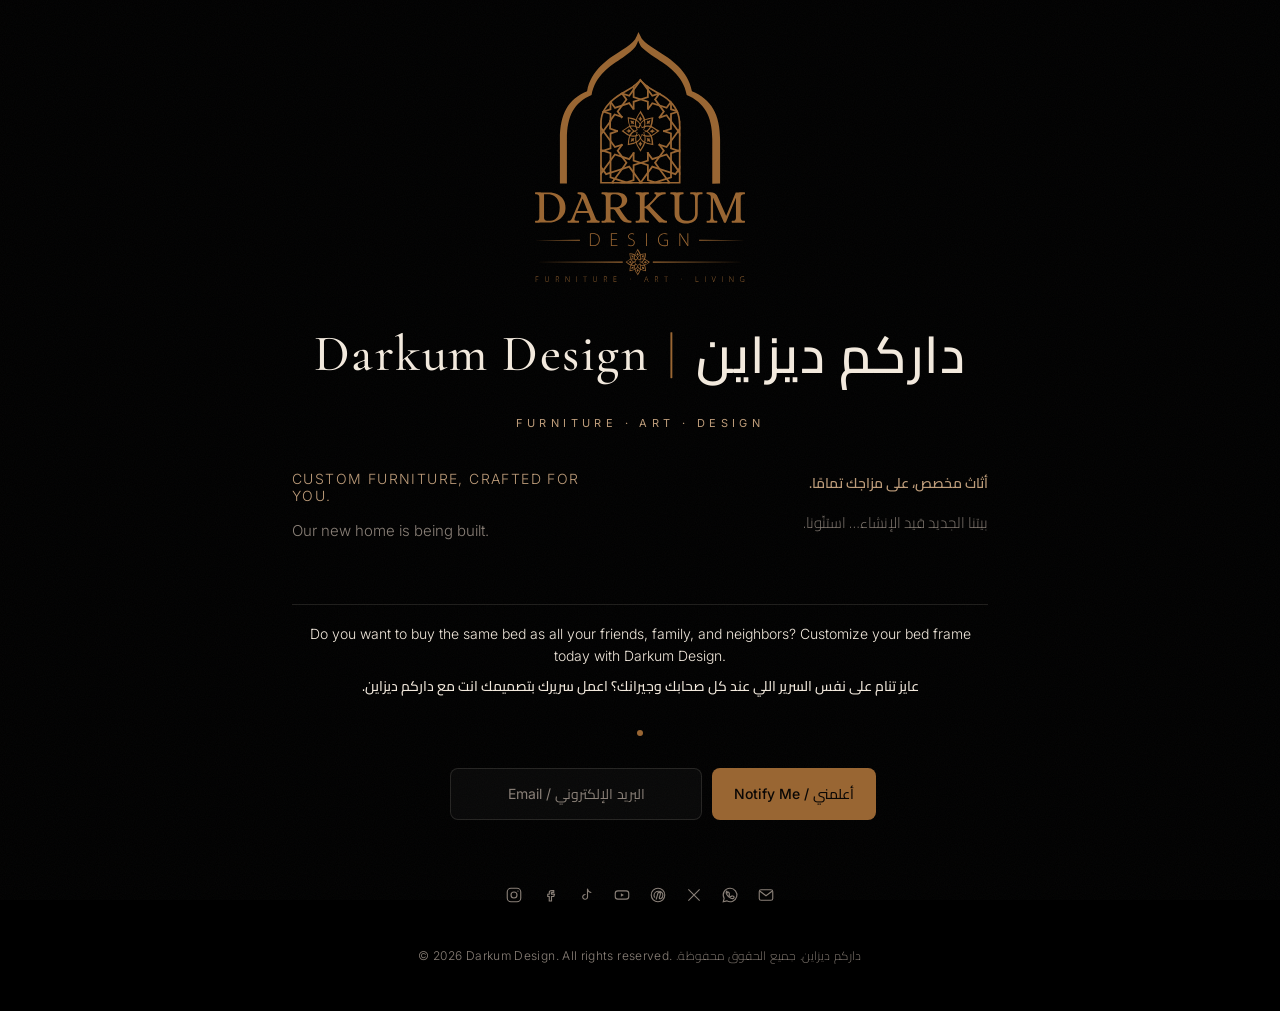
==== index.html @ b186bc91 "Add social preview meta & OG image; update HANDOFF Add Open Graph and Twitter meta tags to index.htm" ====
<!DOCTYPE html>
<html lang="en" dir="ltr">

<head>
  <meta charset="UTF-8">
  <meta name="viewport" content="width=device-width, initial-scale=1.0">
  <title>Darkum Design | داركم ديزاين — Custom Furniture, Coming Soon</title>
  <meta name="description" content="Darkum Design | داركم ديزاين — custom furniture, crafted for you. Our website is coming soon.">

  <!-- Open Graph -->
  <meta property="og:url" content="https://darkumdesign.com/">
  <meta property="og:type" content="website">
  <meta property="og:title" content="Darkum Design | داركم ديزاين — Custom Furniture, Coming Soon">
  <meta property="og:description" content="Darkum Design | داركم ديزاين — Beds with an interchangeable insert system, so you can reinvent the look anytime. One bed, your style, endless possibilities.">
  <meta property="og:image" content="https://darkumdesign.com/img/og-image.png">
  <meta property="og:image:width" content="1200">
  <meta property="og:image:height" content="630">

  <!-- Twitter -->
  <meta name="twitter:card" content="summary_large_image">
  <meta property="twitter:domain" content="darkumdesign.com">
  <meta property="twitter:url" content="https://darkumdesign.com/">
  <meta name="twitter:title" content="Darkum Design | داركم ديزاين — Custom Furniture, Coming Soon">
  <meta name="twitter:description" content="Darkum Design | داركم ديزاين — Beds with an interchangeable insert system, so you can reinvent the look anytime. One bed, your style, endless possibilities.">
  <meta name="twitter:image" content="https://darkumdesign.com/img/og-image.png">

  <link rel="icon" type="image/svg+xml" href="img/favicon.svg">
  <link rel="icon" type="image/png" href="img/favicon.png">
  <link rel="apple-touch-icon" href="img/favicon.png">
  <link rel="preconnect" href="https://fonts.googleapis.com">
  <link
    href="https://fonts.googleapis.com/css2?family=Cormorant+Garamond:wght@400;500;600&family=Cairo:wght@400;600&family=Inter:wght@300;400;500&display=swap"
    rel="stylesheet">
  <link rel="stylesheet" href="css/style.css">
</head>

<body>

  <div class="grain"></div>

  <main class="wrap">

    <div class="logo">
      <picture>
        <source srcset="img/darkum-logo.svg" type="image/svg+xml">
        <img src="img/darkum-logo.png" alt="Darkum Design | داركم ديزاين" width="96" height="115" loading="eager">
      </picture>
    </div>

    <h1 class="brand">
      <span class="brand-en" lang="en">Darkum Design</span>
      <span class="brand-sep" aria-hidden="true">|</span>
      <span class="brand-ar" lang="ar" dir="rtl">داركم ديزاين</span>
    </h1>

    <p class="slogan">FURNITURE &middot; ART &middot; DESIGN</p>

    <div class="bilingual-grid">
      <div class="col-en" lang="en">
        <p class="tagline">Custom furniture, crafted for you.</p>
        <p class="coming-soon">Our new home is being built.</p>
      </div>
      <div class="col-divider" aria-hidden="true"></div>
      <div class="col-ar" lang="ar" dir="rtl">
        <p class="tagline">أثاث مخصص، على مزاجك تمامًا.</p>
        <p class="coming-soon">بيتنا الجديد قيد الإنشاء… استنّونا.</p>
      </div>
    </div>

    <div class="catchphrase-ticker" aria-live="off">
      <p class="ticker-line ticker-en" id="ticker-en" lang="en"></p>
      <p class="ticker-line ticker-ar" id="ticker-ar" lang="ar" dir="rtl"></p>
    </div>

    <div class="divider"><span></span></div>

    <form id="notify-form" class="notify-form" novalidate>
      <label for="email" class="sr-only">Email address / البريد الإلكتروني</label>
      <input type="email" id="email" name="email" required
        placeholder="Email / البريد الإلكتروني" autocomplete="email">
      <button type="submit">Notify Me / أعلمني</button>
    </form>

    <p id="form-message" class="form-message" role="status" aria-live="polite"></p>

    <div class="socials" aria-label="Social links / روابط التواصل الاجتماعي">

      <a href="https://www.instagram.com/darkumdesign" target="_blank" rel="noopener" aria-label="Instagram">
        <svg viewBox="0 0 24 24" width="18" height="18" fill="none" stroke="currentColor" stroke-width="1.5">
          <rect x="3" y="3" width="18" height="18" rx="5" />
          <circle cx="12" cy="12" r="4" />
          <circle cx="17.3" cy="6.7" r="0.8" fill="currentColor" stroke="none" />
        </svg>
      </a>

      <a href="https://www.facebook.com/darkumdesign" target="_blank" rel="noopener" aria-label="Facebook">
        <svg viewBox="0 0 24 24" width="18" height="18" fill="none" stroke="currentColor" stroke-width="1.5">
          <path d="M14 9h3V6h-3c-1.7 0-3 1.3-3 3v2H9v3h2v6h3v-6h3l1-3h-4V9c0-.6.4-1 1-1Z" />
        </svg>
      </a>

      <a href="https://www.tiktok.com/@darkumdesign" target="_blank" rel="noopener" aria-label="TikTok">
        <svg viewBox="0 0 24 24" width="18" height="18" fill="none" stroke="currentColor" stroke-width="1.5">
          <path d="M14 4v10.5a3.2 3.2 0 1 1-2.6-3.14" />
          <path d="M14 4c.4 2.5 2.2 4.3 4.6 4.6" stroke-linecap="round" />
        </svg>
      </a>

      <a href="https://www.youtube.com/@darkumdesign" target="_blank" rel="noopener" aria-label="YouTube">
        <svg viewBox="0 0 24 24" width="18" height="18" fill="none" stroke="currentColor" stroke-width="1.5">
          <rect x="3" y="6.5" width="18" height="11" rx="3.5" />
          <path d="M10.5 9.7v4.6l4-2.3-4-2.3Z" fill="currentColor" stroke="none" />
        </svg>
      </a>

      <a href="https://www.pinterest.com/darkumdesign" target="_blank" rel="noopener" aria-label="Pinterest">
        <svg viewBox="0 0 24 24" width="18" height="18" fill="none" stroke="currentColor" stroke-width="1.5">
          <circle cx="12" cy="12" r="9" />
          <path d="M9.5 18c.8-2.6 1.7-5.9 2.3-8.2.5-1.9 3.4-1.7 3.4.4 0 1.4-.9 3.5-1.4 5-.4 1.2.6 2.2 1.8 1.7 2-.8 2.9-2.9 2.9-5 0-2.6-2.3-4.9-5.6-4.9-4 0-6.2 2.8-6.2 5.6 0 1.1.4 2.3 1.4 2.9" />
        </svg>
      </a>

      <a href="https://x.com/darkumdesign" target="_blank" rel="noopener" aria-label="X (Twitter)">
        <svg viewBox="0 0 24 24" width="18" height="18" fill="none" stroke="currentColor" stroke-width="1.5">
          <path d="M4.5 4.5l15 15M19.5 4.5l-15 15" />
        </svg>
      </a>

      <a href="https://wa.me/201080631009" target="_blank" rel="noopener" aria-label="WhatsApp">
        <svg viewBox="0 0 24 24" width="18" height="18" fill="none" stroke="currentColor" stroke-width="1.5">
          <path d="M12 3a9 9 0 0 0-7.8 13.5L3 21l4.7-1.2A9 9 0 1 0 12 3Z" />
          <path
            d="M8.5 8.7c.2-.5.5-.5.8-.5h.6c.2 0 .4 0 .6.5s.7 1.7.8 1.8c.1.2.1.4 0 .6-.1.2-.2.3-.4.5-.2.2-.4.4-.2.7.2.4 1 1.5 2.1 2.1.3.2.5.1.7-.1.2-.2.7-.8.9-1 .2-.2.4-.2.6-.1s1.6.7 1.9.9c.3.1.4.2.5.3.1.2.1.9-.2 1.4-.3.5-1.5 1.1-2.1 1.1-.6 0-1.8-.2-3.6-1.4-2.1-1.5-3.4-3.6-3.6-3.9-.2-.3-1-1.4-1-2.6 0-1.2.6-1.8.8-2Z" />
        </svg>
      </a>

      <a href="mailto:darkumdesign@gmail.com" aria-label="Email">
        <svg viewBox="0 0 24 24" width="18" height="18" fill="none" stroke="currentColor" stroke-width="1.5">
          <rect x="3" y="5" width="18" height="14" rx="2.5" />
          <path d="M4 7l8 6 8-6" />
        </svg>
      </a>

    </div>

    <p class="footer-note">
      <span>© <span id="year"></span> Darkum Design. All rights reserved.</span>
      <span class="footer-ar" lang="ar" dir="rtl"> داركم ديزاين. جميع الحقوق محفوظة.</span>
    </p>

  </main>

  <script src="js/script.js"></script>
</body>

</html>
---- css/style.css ----
:root{
  --bg: #000000;
  --brand-primary-color: #996633;
  --wood: var(--brand-primary-color);
  --wood-light: #bd9c7a;
  --cream: #f2e9dd;
  --muted: #8a8078;
  --border: rgba(242, 233, 221, 0.12);
}

*{ box-sizing: border-box; }

html, body{
  margin: 0;
  padding: 0;
  height: 100%;
}

body{
  background: var(--bg);
  color: var(--cream);
  font-family: 'Inter', 'Cairo', sans-serif;
  font-weight: 300;
  display: flex;
  align-items: flex-start;
  justify-content: center;
  min-height: 100vh;
  overflow-x: hidden;
  position: relative;
}

.grain{
  position: fixed;
  inset: 0;
  pointer-events: none;
  opacity: 0.035;
  background-image: url("data:image/svg+xml,%3Csvg xmlns='http://www.w3.org/2000/svg' width='120' height='120'%3E%3Cfilter id='n'%3E%3CfeTurbulence type='fractalNoise' baseFrequency='0.9' numOctaves='2' stitchTiles='stitch'/%3E%3C/filter%3E%3Crect width='100%25' height='100%25' filter='url(%23n)'/%3E%3C/svg%3E");
}

.wrap{
  max-width: 760px;
  width: 100%;
  padding: 32px 32px;
  text-align: center;
  animation: fadeUp 1s ease both;
}

@keyframes fadeUp{
  from{ opacity: 0; transform: translateY(14px); }
  to{ opacity: 1; transform: translateY(0); }
}

/* Logo */
.logo{
  display: flex;
  justify-content: center;
  margin-bottom: 20px;
}
.logo img{
  height: 250px;
  width: auto;
}

.mark{
  display: flex;
  align-items: center;
  justify-content: center;
  gap: 16px;
  margin-bottom: 28px;
  color: var(--wood-light);
}
.mark-line{
  height: 1px;
  width: 48px;
  background: linear-gradient(to right, transparent, var(--wood));
}
.mark-line:last-child{
  background: linear-gradient(to left, transparent, var(--wood));
}

.brand{
  font-family: 'Cormorant Garamond', serif;
  font-weight: 500;
  font-size: clamp(2.2rem, 6.5vw, 3.2rem);
  letter-spacing: 0.03em;
  margin: 0 0 14px;
  color: var(--cream);
  display: flex;
  align-items: center;
  justify-content: center;
  gap: 18px;
  flex-wrap: wrap;
}
.brand .brand-en{
  font-family: 'Cormorant Garamond', serif;
}
.brand .brand-ar{
  font-family: 'Cairo', serif;
  font-weight: 600;
}
.brand .brand-sep{
  color: var(--wood);
  font-weight: 300;
}

/* Slogan under brand name */
.slogan{
  font-size: 11px;
  letter-spacing: 0.4em;
  text-transform: uppercase;
  color: var(--wood-light);
  margin: 0 0 40px;
  font-family: 'Inter', sans-serif;
  font-weight: 400;
}

/* Bilingual two-column layout: English left, Arabic right */
.bilingual-grid{
  display: grid;
  grid-template-columns: 1fr 1fr;
  gap: 28px;
  margin-bottom: 32px;
  align-items: start;
}

.col-en{
  direction: ltr;
  text-align: left;
  font-family: 'Inter', sans-serif;
}

.col-ar{
  direction: rtl;
  text-align: right;
  font-family: 'Cairo', sans-serif;
}

.col-divider{
  display: none;
}

@media (min-width: 620px){
  .col-divider{
    display: block;
    width: 1px;
    background: linear-gradient(to bottom, transparent, var(--border), transparent);
    grid-column: 2;
    grid-row: 1 / span 2;
  }
  .bilingual-grid{
    grid-template-columns: 1fr 1px 1fr;
  }
  .bilingual-grid .col-en{ grid-column: 1; }
  .bilingual-grid .col-ar{ grid-column: 3; }
}

.tagline{
  font-size: 14px;
  letter-spacing: 0.1em;
  text-transform: uppercase;
  color: var(--wood-light);
  margin: 0 0 14px;
}
.col-ar .tagline{
  letter-spacing: 0;
  text-transform: none;
  font-weight: 600;
}

.coming-soon{
  font-size: 15px;
  color: var(--muted);
  margin: 0;
  line-height: 1.7;
}

/* Light sliding catchphrase ticker (full carousel is planned for the real WordPress homepage) */
.catchphrase-ticker{
  min-height: 76px;
  margin: 0 0 32px;
  padding: 18px 8px 0;
  border-top: 1px solid var(--border);
  display: flex;
  flex-direction: column;
  gap: 8px;
  justify-content: center;
}
.ticker-line{
  margin: 0;
  font-size: 14px;
  line-height: 1.6;
  color: var(--cream);
  opacity: 0;
}
.ticker-en{
  font-family: 'Inter', sans-serif;
  font-weight: 300;
}
.ticker-ar{
  font-family: 'Cairo', sans-serif;
  font-weight: 500;
}
.ticker-line.enter-en{
  animation: tickerFromRight 0.7s ease forwards;
}
.ticker-line.enter-ar{
  animation: tickerFromLeft 0.7s ease forwards;
}
@keyframes tickerFromRight{
  from{ opacity: 0; transform: translateX(28px); }
  to{ opacity: 1; transform: translateX(0); }
}
@keyframes tickerFromLeft{
  from{ opacity: 0; transform: translateX(-28px); }
  to{ opacity: 1; transform: translateX(0); }
}
@media (prefers-reduced-motion: reduce){
  .ticker-line.enter-en, .ticker-line.enter-ar{
    animation: none;
    opacity: 1;
    transform: none;
  }
}

.divider{
  display: flex;
  justify-content: center;
  margin-bottom: 32px;
}
.divider span{
  width: 6px;
  height: 6px;
  background: var(--wood);
  border-radius: 50%;
  display: inline-block;
}

.notify-form{
  display: flex;
  gap: 10px;
  max-width: 380px;
  margin: 0 auto 10px;
}

.notify-form input{
  flex: 1;
  background: rgba(255,255,255,0.03);
  border: 1px solid var(--border);
  color: var(--cream);
  padding: 13px 16px;
  border-radius: 8px;
  font-family: inherit;
  font-size: 14px;
  outline: none;
  transition: border-color 0.2s ease;
  text-align: center;
}
.notify-form input::placeholder{ color: var(--muted); }
.notify-form input:focus{ border-color: var(--wood-light); }

.notify-form button{
  background: var(--wood);
  color: #0a0705;
  border: none;
  padding: 13px 22px;
  border-radius: 8px;
  font-family: inherit;
  font-weight: 500;
  font-size: 14px;
  cursor: pointer;
  white-space: nowrap;
  transition: background 0.2s ease, transform 0.15s ease;
}
.notify-form button:hover{
  background: var(--wood-light);
  transform: translateY(-1px);
}

.form-note{
  font-size: 12px;
  color: var(--muted);
  margin: 0 0 10px;
}
.form-note .sep{
  color: var(--border);
  margin: 0 6px;
}

.form-message{
  min-height: 20px;
  font-size: 13px;
  color: var(--wood-light);
  margin: 0 0 36px;
}

.socials{
  display: flex;
  justify-content: center;
  gap: 18px;
  margin-bottom: 40px;
  flex-wrap: wrap;
}
.socials a{
  color: var(--muted);
  display: inline-flex;
  transition: color 0.2s ease, transform 0.2s ease;
}
.socials a:hover{
  color: var(--wood-light);
  transform: translateY(-2px);
}

.footer-note{
  font-size: 12px;
  color: var(--muted);
  letter-spacing: 0.03em;
}
.footer-note .footer-ar{
  font-family: 'Cairo', sans-serif;
}

.sr-only{
  position: absolute;
  width: 1px; height: 1px;
  overflow: hidden;
  clip: rect(0,0,0,0);
}

@media (max-width: 619px){
  .bilingual-grid{
    grid-template-columns: 1fr;
    gap: 32px;
  }
  .col-en, .col-ar{
    text-align: center;
  }
}

@media (max-width: 480px){
  .notify-form{ flex-direction: column; }
  .logo img{ height: 76px; }
}
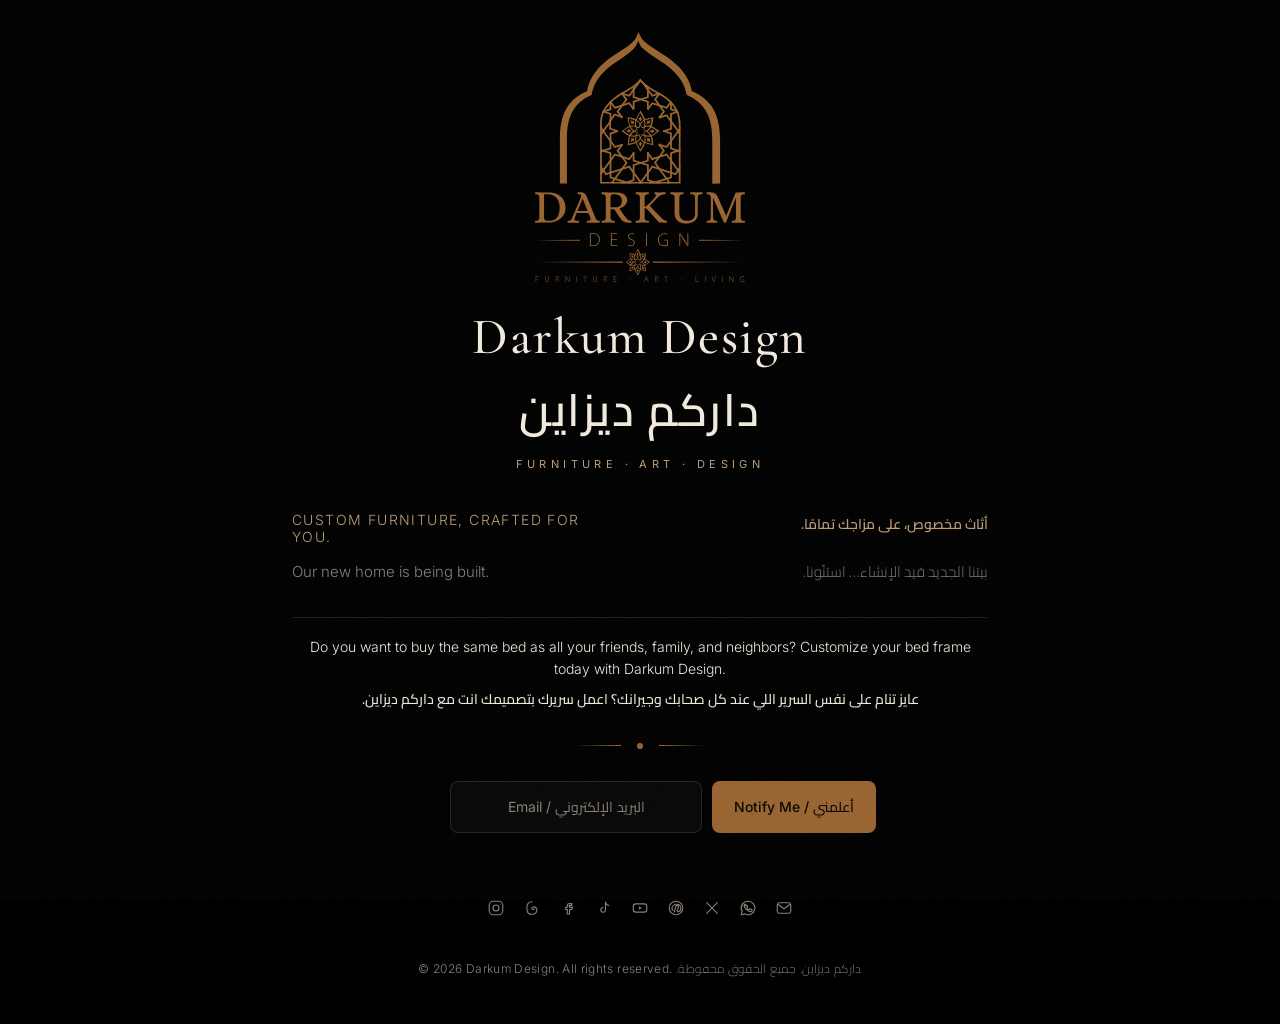
==== commit 5fbbe7d1: "Add proposal/docs; update coming-soon and styles Add proposal and social-media freelancer request br" ====
--- a/index.html
+++ b/index.html
@@ -32,6 +32,50 @@
     href="https://fonts.googleapis.com/css2?family=Cormorant+Garamond:wght@400;500;600&family=Cairo:wght@400;600&family=Inter:wght@300;400;500&display=swap"
     rel="stylesheet">
   <link rel="stylesheet" href="css/style.css">
+
+  <script type="application/ld+json">
+  {
+    "@context": "https://schema.org",
+    "@type": "FurnitureStore",
+    "name": "Darkum Design",
+    "alternateName": "داركم ديزاين",
+    "url": "https://darkumdesign.com/",
+    "logo": "https://darkumdesign.com/img/darkum-logo.png",
+    "image": "https://darkumdesign.com/img/og-image.png",
+    "email": "info@darkumdesign.com",
+    "address": {
+      "@type": "PostalAddress",
+      "streetAddress": "Store No. 5, 10 Aswan Street, El-Sherif Building",
+      "addressLocality": "Heliopolis",
+      "addressRegion": "Cairo",
+      "postalCode": "4460305",
+      "addressCountry": "EG"
+    },
+    "contactPoint": [
+      {
+        "@type": "ContactPoint",
+        "contactType": "phone",
+        "telephone": "+20-10-37-888-900"
+      },
+      {
+        "@type": "ContactPoint",
+        "contactType": "customer service",
+        "telephone": "+20-10-37-888-900",
+        "url": "https://wa.me/201037888900"
+      }
+    ],
+    "sameAs": [
+      "https://www.facebook.com/darkumdesign",
+      "https://www.instagram.com/darkumdesign",
+      "https://www.threads.net/@darkumdesign",
+      "https://www.tiktok.com/@darkumdesign",
+      "https://www.youtube.com/@darkumdesign",
+      "https://www.pinterest.com/darkumdesign",
+      "https://x.com/darkumdesign",
+      "https://www.linkedin.com/company/darkumdesign"
+    ]
+  }
+  </script>
 </head>
 
 <body>
@@ -48,23 +92,19 @@
     </div>
 
     <h1 class="brand">
-      <span class="brand-en" lang="en">Darkum Design</span>
-      <span class="brand-sep" aria-hidden="true">|</span>
-      <span class="brand-ar" lang="ar" dir="rtl">داركم ديزاين</span>
+      <p class="brand-en" lang="en">Darkum Design</p>
+      
+      <p class="brand-ar" lang="ar" dir="rtl">داركم ديزاين</p>
     </h1>
 
     <p class="slogan">FURNITURE &middot; ART &middot; DESIGN</p>
 
     <div class="bilingual-grid">
-      <div class="col-en" lang="en">
-        <p class="tagline">Custom furniture, crafted for you.</p>
-        <p class="coming-soon">Our new home is being built.</p>
-      </div>
-      <div class="col-divider" aria-hidden="true"></div>
-      <div class="col-ar" lang="ar" dir="rtl">
-        <p class="tagline">أثاث مخصص، على مزاجك تمامًا.</p>
-        <p class="coming-soon">بيتنا الجديد قيد الإنشاء… استنّونا.</p>
-      </div>
+      <p class="tagline bi-en" lang="en">Custom furniture, crafted for you.</p>
+      <p class="tagline bi-ar" lang="ar" dir="rtl">أثاث مخصوص، على مزاجك تمامًا.</p>
+      <div class="bi-separator" aria-hidden="true"></div>
+      <p class="coming-soon bi-en" lang="en">Our new home is being built.</p>
+      <p class="coming-soon bi-ar" lang="ar" dir="rtl">بيتنا الجديد قيد الإنشاء… استنّونا.</p>
     </div>
 
     <div class="catchphrase-ticker" aria-live="off">
@@ -72,7 +112,11 @@
       <p class="ticker-line ticker-ar" id="ticker-ar" lang="ar" dir="rtl"></p>
     </div>
 
-    <div class="divider"><span></span></div>
+    <div class="divider" aria-hidden="true">
+      <span class="divider-line"></span>
+      <span class="divider-dot"></span>
+      <span class="divider-line"></span>
+    </div>
 
     <form id="notify-form" class="notify-form" novalidate>
       <label for="email" class="sr-only">Email address / البريد الإلكتروني</label>
@@ -93,6 +137,14 @@
         </svg>
       </a>
 
+      <a href="https://www.threads.net/@darkumdesign" target="_blank" rel="noopener" aria-label="Threads">
+        <svg viewBox="0 0 24 24" width="18" height="18" fill="none" stroke="currentColor" stroke-width="1.5">
+          <path
+            d="M12 3.6c-4.1 0-6.7 2.7-6.7 6.9v3c0 4.2 2.6 6.9 6.7 6.9 3.5 0 5.9-1.9 6.5-4.9.3-1.7-.1-3.1-1.2-4-.9-.8-2.2-1.1-3.6-.9-1.2.2-2 .9-2 1.9 0 .9.7 1.5 1.7 1.5.8 0 1.4-.4 1.7-1"
+            stroke-linecap="round" stroke-linejoin="round" />
+        </svg>
+      </a>
+
       <a href="https://www.facebook.com/darkumdesign" target="_blank" rel="noopener" aria-label="Facebook">
         <svg viewBox="0 0 24 24" width="18" height="18" fill="none" stroke="currentColor" stroke-width="1.5">
           <path d="M14 9h3V6h-3c-1.7 0-3 1.3-3 3v2H9v3h2v6h3v-6h3l1-3h-4V9c0-.6.4-1 1-1Z" />
@@ -126,7 +178,7 @@
         </svg>
       </a>
 
-      <a href="https://wa.me/201080631009" target="_blank" rel="noopener" aria-label="WhatsApp">
+      <a href="https://wa.me/201037888900" target="_blank" rel="noopener" aria-label="WhatsApp">
         <svg viewBox="0 0 24 24" width="18" height="18" fill="none" stroke="currentColor" stroke-width="1.5">
           <path d="M12 3a9 9 0 0 0-7.8 13.5L3 21l4.7-1.2A9 9 0 1 0 12 3Z" />
           <path
@@ -134,7 +186,7 @@
         </svg>
       </a>
 
-      <a href="mailto:darkumdesign@gmail.com" aria-label="Email">
+      <a href="mailto:info@darkumdesign.com" aria-label="Email">
         <svg viewBox="0 0 24 24" width="18" height="18" fill="none" stroke="currentColor" stroke-width="1.5">
           <rect x="3" y="5" width="18" height="14" rx="2.5" />
           <path d="M4 7l8 6 8-6" />
--- a/css/style.css
+++ b/css/style.css
@@ -61,47 +61,30 @@
   width: auto;
 }
 
-.mark{
-  display: flex;
-  align-items: center;
-  justify-content: center;
-  gap: 16px;
-  margin-bottom: 28px;
-  color: var(--wood-light);
-}
-.mark-line{
-  height: 1px;
-  width: 48px;
-  background: linear-gradient(to right, transparent, var(--wood));
-}
-.mark-line:last-child{
-  background: linear-gradient(to left, transparent, var(--wood));
-}
-
 .brand{
   font-family: 'Cormorant Garamond', serif;
   font-weight: 500;
   font-size: clamp(2.2rem, 6.5vw, 3.2rem);
   letter-spacing: 0.03em;
-  margin: 0 0 14px;
   color: var(--cream);
   display: flex;
+  flex-direction: column;
   align-items: center;
   justify-content: center;
-  gap: 18px;
-  flex-wrap: wrap;
+  margin: 0 0 5px;
 }
 .brand .brand-en{
-  font-family: 'Cormorant Garamond', serif;
+  padding: 0;
+  margin: 0;
 }
 .brand .brand-ar{
   font-family: 'Cairo', serif;
   font-weight: 600;
-}
-.brand .brand-sep{
-  color: var(--wood);
-  font-weight: 300;
-}
+  font-size: clamp(2.2rem, 6.5vw, 2.8rem);
+  padding: 0;
+  margin: 0;
+}
+
 
 /* Slogan under brand name */
 .slogan{
@@ -114,44 +97,20 @@
   font-weight: 400;
 }
 
-/* Bilingual two-column layout: English left, Arabic right */
+/* Bilingual pairs: EN+AR tagline together, EN+AR "coming soon" together, separated by a divider */
 .bilingual-grid{
-  display: grid;
-  grid-template-columns: 1fr 1fr;
-  gap: 28px;
   margin-bottom: 32px;
-  align-items: start;
-}
-
-.col-en{
+  text-align: center;
+}
+
+.bi-en{
   direction: ltr;
-  text-align: left;
   font-family: 'Inter', sans-serif;
 }
 
-.col-ar{
+.bi-ar{
   direction: rtl;
-  text-align: right;
   font-family: 'Cairo', sans-serif;
-}
-
-.col-divider{
-  display: none;
-}
-
-@media (min-width: 620px){
-  .col-divider{
-    display: block;
-    width: 1px;
-    background: linear-gradient(to bottom, transparent, var(--border), transparent);
-    grid-column: 2;
-    grid-row: 1 / span 2;
-  }
-  .bilingual-grid{
-    grid-template-columns: 1fr 1px 1fr;
-  }
-  .bilingual-grid .col-en{ grid-column: 1; }
-  .bilingual-grid .col-ar{ grid-column: 3; }
 }
 
 .tagline{
@@ -159,12 +118,20 @@
   letter-spacing: 0.1em;
   text-transform: uppercase;
   color: var(--wood-light);
-  margin: 0 0 14px;
-}
-.col-ar .tagline{
+  margin: 0;
+}
+.tagline.bi-ar{
   letter-spacing: 0;
   text-transform: none;
   font-weight: 600;
+  margin: 0 0 16px;
+}
+
+.bi-separator{
+  width: 40px;
+  height: 1px;
+  background: var(--border);
+  margin: 0 auto 16px;
 }
 
 .coming-soon{
@@ -172,6 +139,28 @@
   color: var(--muted);
   margin: 0;
   line-height: 1.7;
+}
+
+@media (min-width: 620px){
+  .bilingual-grid{
+    display: grid;
+    grid-template-columns: 1fr 1px 1fr;
+    column-gap: 28px;
+    align-items: start;
+    text-align: initial;
+  }
+  .tagline.bi-en{ grid-column: 1; grid-row: 1; text-align: left; margin: 0 0 14px; }
+  .tagline.bi-ar{ grid-column: 3; grid-row: 1; text-align: right; margin: 0 0 14px; }
+  .coming-soon.bi-en{ grid-column: 1; grid-row: 2; text-align: left; }
+  .coming-soon.bi-ar{ grid-column: 3; grid-row: 2; text-align: right; }
+  .bi-separator{
+    grid-column: 2;
+    grid-row: 1 / span 2;
+    width: 1px;
+    height: auto;
+    background: linear-gradient(to bottom, transparent, var(--border), transparent);
+    margin: 0;
+  }
 }
 
 /* Light sliding catchphrase ticker (full carousel is planned for the real WordPress homepage) */
@@ -222,17 +211,29 @@
   }
 }
 
+/* Decorative divider: fading line — dot — fading line (purely visual, no controls) */
 .divider{
   display: flex;
-  justify-content: center;
+  align-items: center;
+  justify-content: center;
+  gap: 16px;
   margin-bottom: 32px;
 }
-.divider span{
+.divider-line{
+  height: 1px;
+  width: 48px;
+  background: linear-gradient(to right, transparent, var(--wood));
+}
+.divider-line:last-child{
+  background: linear-gradient(to left, transparent, var(--wood));
+}
+.divider-dot{
   width: 6px;
   height: 6px;
   background: var(--wood);
   border-radius: 50%;
   display: inline-block;
+  flex-shrink: 0;
 }
 
 .notify-form{
@@ -326,16 +327,6 @@
   clip: rect(0,0,0,0);
 }
 
-@media (max-width: 619px){
-  .bilingual-grid{
-    grid-template-columns: 1fr;
-    gap: 32px;
-  }
-  .col-en, .col-ar{
-    text-align: center;
-  }
-}
-
 @media (max-width: 480px){
   .notify-form{ flex-direction: column; }
   .logo img{ height: 76px; }
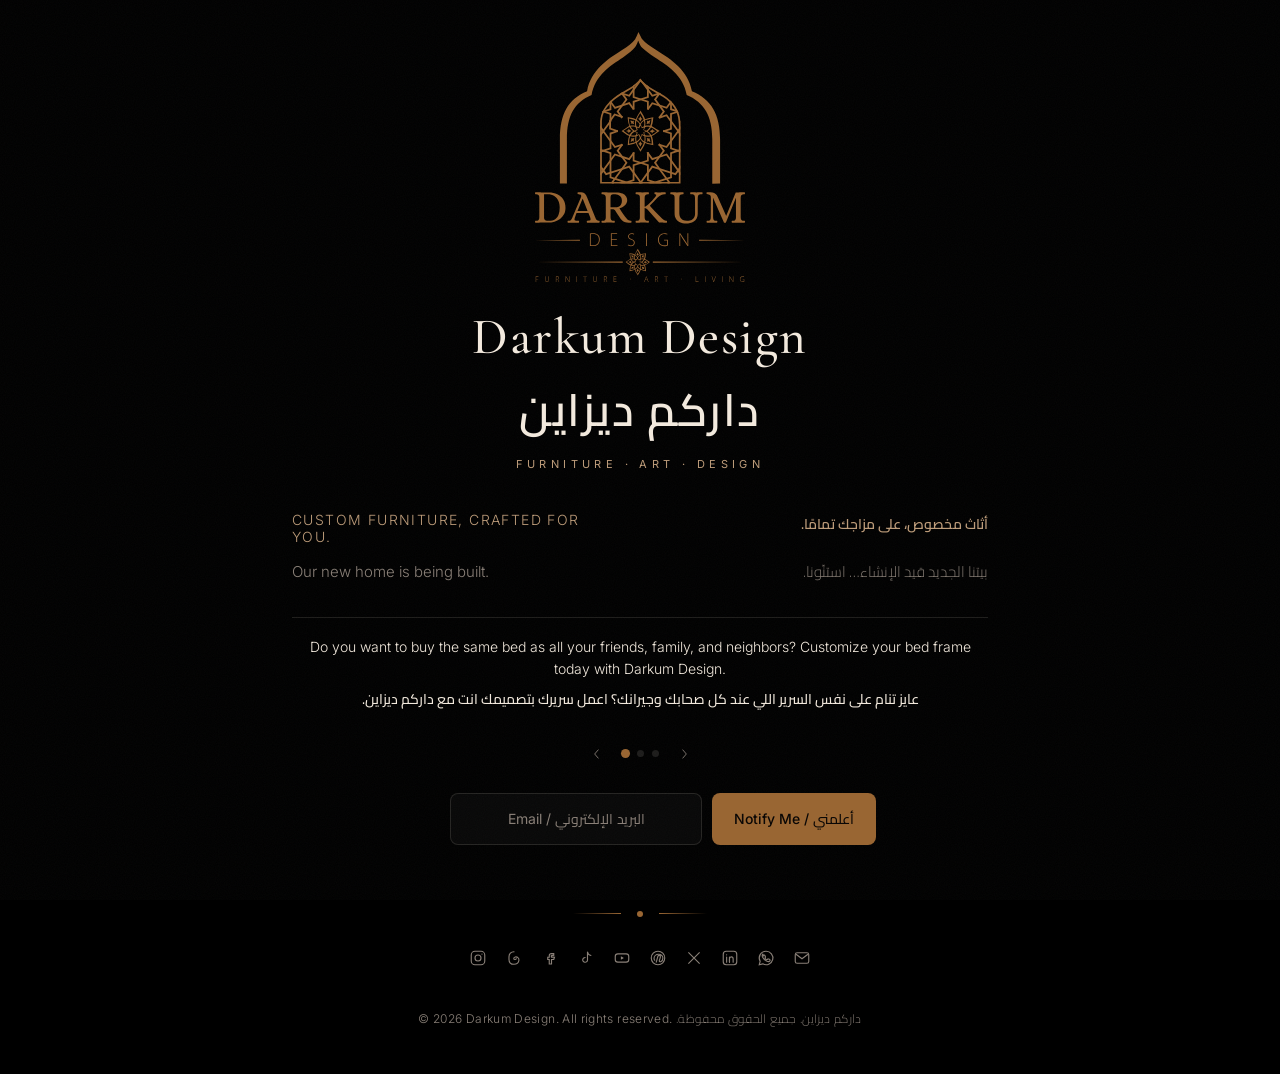
==== commit e2837597: "Add accessible ticker controls and layout improvements Enhance the catchphrase ticker with accessibl" ====
--- a/index.html
+++ b/index.html
@@ -82,7 +82,9 @@
 
   <div class="grain"></div>
 
-  <main class="wrap">
+  <main class="page">
+
+    <div class="wrap">
 
     <div class="logo">
       <picture>
@@ -112,13 +114,27 @@
       <p class="ticker-line ticker-ar" id="ticker-ar" lang="ar" dir="rtl"></p>
     </div>
 
-    <div class="divider" aria-hidden="true">
-      <span class="divider-line"></span>
-      <span class="divider-dot"></span>
-      <span class="divider-line"></span>
-    </div>
-
-    <form id="notify-form" class="notify-form" novalidate>
+    <div class="ticker-nav-row" role="group" aria-label="Catchphrase navigation / التنقل بين الجمل">
+      <button type="button" id="ticker-prev" class="ticker-arrow" aria-label="Previous phrase / السابق">
+        <svg viewBox="0 0 24 24" width="14" height="14" fill="none" stroke="currentColor" stroke-width="1.5">
+          <path d="M14 5l-6 7 6 7" stroke-linecap="round" stroke-linejoin="round" />
+        </svg>
+      </button>
+      <div class="ticker-dots" id="ticker-dots"></div>
+      <button type="button" id="ticker-next" class="ticker-arrow" aria-label="Next phrase / التالي">
+        <svg viewBox="0 0 24 24" width="14" height="14" fill="none" stroke="currentColor" stroke-width="1.5">
+          <path d="M10 5l6 7-6 7" stroke-linecap="round" stroke-linejoin="round" />
+        </svg>
+      </button>
+    </div>
+
+    <p id="ticker-status" class="sr-only" role="status" aria-live="polite"></p>
+
+    </div>
+
+    <div class="bottom-block">
+
+    <form id="notify-form" class="notify-form" action="https://formspree.io/f/mzepvbqn" method="POST" novalidate>
       <label for="email" class="sr-only">Email address / البريد الإلكتروني</label>
       <input type="email" id="email" name="email" required
         placeholder="Email / البريد الإلكتروني" autocomplete="email">
@@ -127,6 +143,12 @@
 
     <p id="form-message" class="form-message" role="status" aria-live="polite"></p>
 
+    <div class="divider" aria-hidden="true">
+      <span class="divider-line"></span>
+      <span class="divider-dot"></span>
+      <span class="divider-line"></span>
+    </div>
+
     <div class="socials" aria-label="Social links / روابط التواصل الاجتماعي">
 
       <a href="https://www.instagram.com/darkumdesign" target="_blank" rel="noopener" aria-label="Instagram">
@@ -175,6 +197,17 @@
       <a href="https://x.com/darkumdesign" target="_blank" rel="noopener" aria-label="X (Twitter)">
         <svg viewBox="0 0 24 24" width="18" height="18" fill="none" stroke="currentColor" stroke-width="1.5">
           <path d="M4.5 4.5l15 15M19.5 4.5l-15 15" />
+        </svg>
+      </a>
+
+      <a href="https://www.linkedin.com/company/darkumdesign" target="_blank" rel="noopener" aria-label="LinkedIn">
+        <svg viewBox="0 0 24 24" width="18" height="18" fill="none" stroke="currentColor" stroke-width="1.5">
+          <rect x="3" y="3" width="18" height="18" rx="4" />
+          <circle cx="7.5" cy="7.7" r="0.8" fill="currentColor" stroke="none" />
+          <path d="M7.5 10.8v6.7" stroke-linecap="round" />
+          <path d="M11.3 17.5v-4.4c0-1.5 1-2.6 2.5-2.6s2.4 1 2.4 2.7v4.3" stroke-linecap="round"
+            stroke-linejoin="round" />
+          <path d="M11.3 17.5v-6.7" stroke-linecap="round" />
         </svg>
       </a>
 
@@ -200,6 +233,8 @@
       <span class="footer-ar" lang="ar" dir="rtl"> داركم ديزاين. جميع الحقوق محفوظة.</span>
     </p>
 
+    </div>
+
   </main>
 
   <script src="js/script.js"></script>
--- a/css/style.css
+++ b/css/style.css
@@ -6,6 +6,7 @@
   --cream: #f2e9dd;
   --muted: #8a8078;
   --border: rgba(242, 233, 221, 0.12);
+  --error: #d16a5a;
 }
 
 *{ box-sizing: border-box; }
@@ -21,9 +22,6 @@
   color: var(--cream);
   font-family: 'Inter', 'Cairo', sans-serif;
   font-weight: 300;
-  display: flex;
-  align-items: flex-start;
-  justify-content: center;
   min-height: 100vh;
   overflow-x: hidden;
   position: relative;
@@ -37,11 +35,28 @@
   background-image: url("data:image/svg+xml,%3Csvg xmlns='http://www.w3.org/2000/svg' width='120' height='120'%3E%3Cfilter id='n'%3E%3CfeTurbulence type='fractalNoise' baseFrequency='0.9' numOctaves='2' stitchTiles='stitch'/%3E%3C/filter%3E%3Crect width='100%25' height='100%25' filter='url(%23n)'/%3E%3C/svg%3E");
 }
 
+.page{
+  display: flex;
+  flex-direction: column;
+  align-items: center;
+  min-height: 100vh;
+  width: 100%;
+}
+
 .wrap{
   max-width: 760px;
   width: 100%;
-  padding: 32px 32px;
+  padding: 32px 32px 0;
   text-align: center;
+  animation: fadeUp 1s ease both;
+}
+
+.bottom-block{
+  max-width: 760px;
+  width: 100%;
+  padding: 0 32px 32px;
+  text-align: center;
+  margin-top: auto;
   animation: fadeUp 1s ease both;
 }
 
@@ -180,6 +195,7 @@
   line-height: 1.6;
   color: var(--cream);
   opacity: 0;
+  transition: opacity 1s ease;
 }
 .ticker-en{
   font-family: 'Inter', sans-serif;
@@ -189,26 +205,61 @@
   font-family: 'Cairo', sans-serif;
   font-weight: 500;
 }
-.ticker-line.enter-en{
-  animation: tickerFromRight 0.7s ease forwards;
-}
-.ticker-line.enter-ar{
-  animation: tickerFromLeft 0.7s ease forwards;
-}
-@keyframes tickerFromRight{
-  from{ opacity: 0; transform: translateX(28px); }
-  to{ opacity: 1; transform: translateX(0); }
-}
-@keyframes tickerFromLeft{
-  from{ opacity: 0; transform: translateX(-28px); }
-  to{ opacity: 1; transform: translateX(0); }
-}
 @media (prefers-reduced-motion: reduce){
-  .ticker-line.enter-en, .ticker-line.enter-ar{
-    animation: none;
-    opacity: 1;
-    transform: none;
+  .ticker-line{
+    transition: none;
   }
+}
+
+.ticker-nav-row{
+  display: flex;
+  align-items: center;
+  justify-content: center;
+  gap: 14px;
+  margin: 10px 0 28px;
+}
+.ticker-arrow{
+  background: none;
+  border: none;
+  padding: 4px;
+  margin: 0;
+  color: var(--muted);
+  cursor: pointer;
+  display: inline-flex;
+  transition: color 0.2s ease;
+}
+.ticker-arrow svg{ display: block; }
+.ticker-arrow:hover,
+.ticker-arrow:focus-visible{
+  color: var(--wood-light);
+}
+
+.ticker-dots{
+  display: flex;
+  align-items: center;
+  gap: 8px;
+}
+.ticker-dot{
+  width: 7px;
+  height: 7px;
+  padding: 0;
+  border: none;
+  border-radius: 50%;
+  background: var(--border);
+  cursor: pointer;
+  transition: background 0.3s ease, transform 0.3s ease;
+}
+.ticker-dot:hover{
+  background: var(--wood-light);
+}
+.ticker-dot[aria-current="true"]{
+  background: var(--wood);
+  transform: scale(1.3);
+}
+.ticker-arrow:focus-visible,
+.ticker-dot:focus-visible{
+  outline: 1px solid var(--wood-light);
+  outline-offset: 2px;
 }
 
 /* Decorative divider: fading line — dot — fading line (purely visual, no controls) */
@@ -293,6 +344,9 @@
   color: var(--wood-light);
   margin: 0 0 36px;
 }
+.form-message.is-error{
+  color: var(--error);
+}
 
 .socials{
   display: flex;
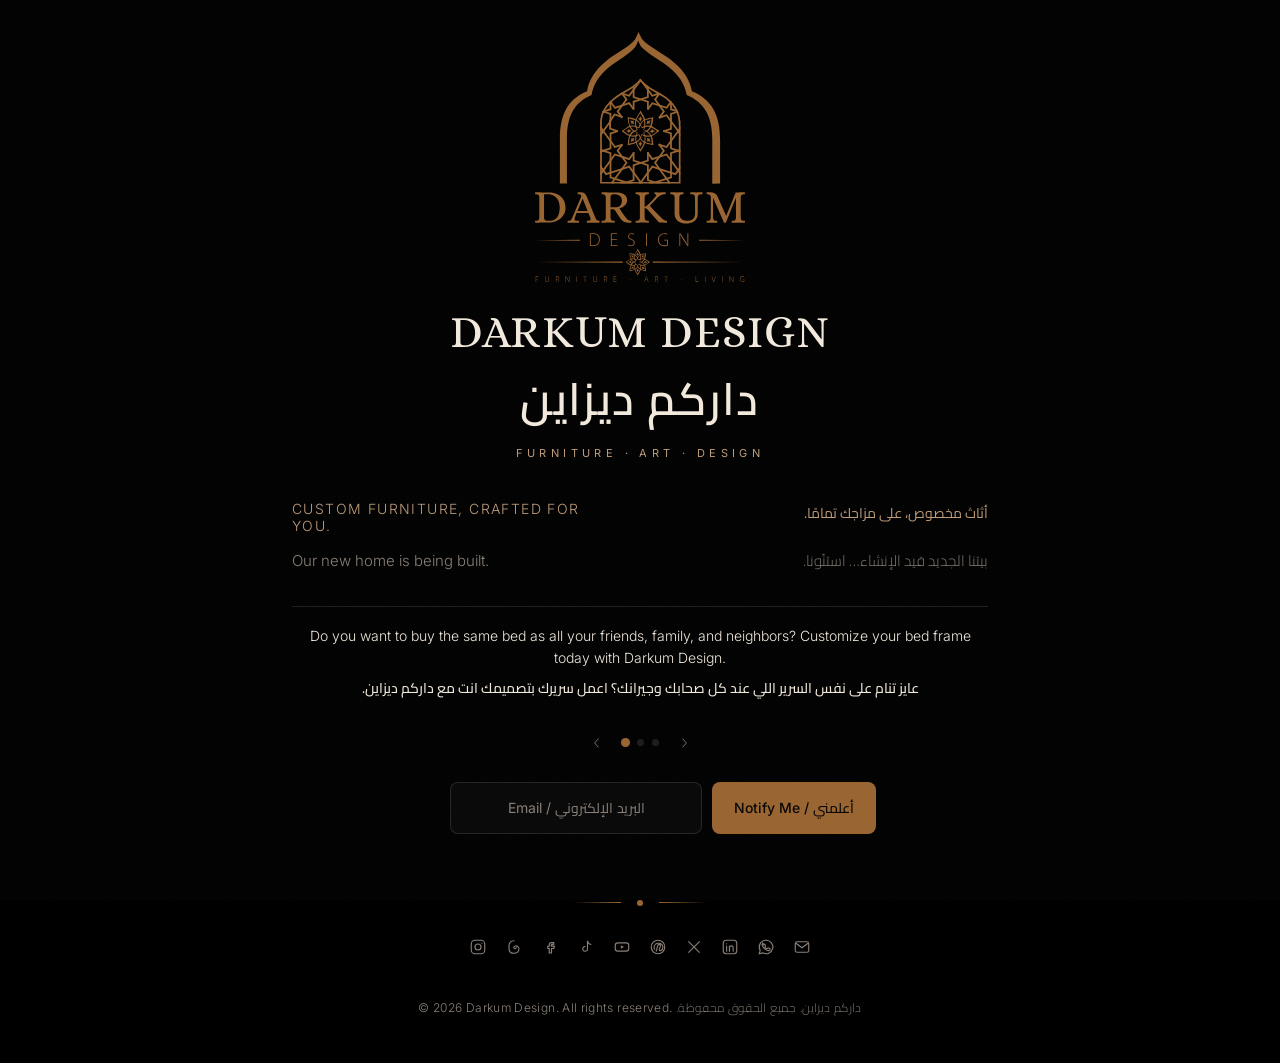
==== commit 57ede303: "Switch brand font to Alice; update docs Replace Cormorant Garamond with Alice across the site (index" ====
--- a/index.html
+++ b/index.html
@@ -4,14 +4,14 @@
 <head>
   <meta charset="UTF-8">
   <meta name="viewport" content="width=device-width, initial-scale=1.0">
-  <title>Darkum Design | داركم ديزاين — Custom Furniture, Coming Soon</title>
-  <meta name="description" content="Darkum Design | داركم ديزاين — custom furniture, crafted for you. Our website is coming soon.">
+  <title>Darkum Design | داركم ديزاين - Custom Furniture, Coming Soon</title>
+  <meta name="description" content="Darkum Design | داركم ديزاين - custom furniture, crafted for you. Our website is coming soon.">
 
   <!-- Open Graph -->
   <meta property="og:url" content="https://darkumdesign.com/">
   <meta property="og:type" content="website">
-  <meta property="og:title" content="Darkum Design | داركم ديزاين — Custom Furniture, Coming Soon">
-  <meta property="og:description" content="Darkum Design | داركم ديزاين — Beds with an interchangeable insert system, so you can reinvent the look anytime. One bed, your style, endless possibilities.">
+  <meta property="og:title" content="Darkum Design | داركم ديزاين - Custom Furniture, Coming Soon">
+  <meta property="og:description" content="Darkum Design | داركم ديزاين - Beds with an interchangeable insert system, so you can reinvent the look anytime. One bed, your style, endless possibilities.">
   <meta property="og:image" content="https://darkumdesign.com/img/og-image.png">
   <meta property="og:image:width" content="1200">
   <meta property="og:image:height" content="630">
@@ -20,16 +20,17 @@
   <meta name="twitter:card" content="summary_large_image">
   <meta property="twitter:domain" content="darkumdesign.com">
   <meta property="twitter:url" content="https://darkumdesign.com/">
-  <meta name="twitter:title" content="Darkum Design | داركم ديزاين — Custom Furniture, Coming Soon">
-  <meta name="twitter:description" content="Darkum Design | داركم ديزاين — Beds with an interchangeable insert system, so you can reinvent the look anytime. One bed, your style, endless possibilities.">
+  <meta name="twitter:title" content="Darkum Design | داركم ديزاين - Custom Furniture, Coming Soon">
+  <meta name="twitter:description" content="Darkum Design | داركم ديزاين - Beds with an interchangeable insert system, so you can reinvent the look anytime. One bed, your style, endless possibilities.">
   <meta name="twitter:image" content="https://darkumdesign.com/img/og-image.png">
 
   <link rel="icon" type="image/svg+xml" href="img/favicon.svg">
   <link rel="icon" type="image/png" href="img/favicon.png">
   <link rel="apple-touch-icon" href="img/favicon.png">
   <link rel="preconnect" href="https://fonts.googleapis.com">
+  <link rel="preconnect" href="https://fonts.gstatic.com" crossorigin>
   <link
-    href="https://fonts.googleapis.com/css2?family=Cormorant+Garamond:wght@400;500;600&family=Cairo:wght@400;600&family=Inter:wght@300;400;500&display=swap"
+    href="https://fonts.googleapis.com/css2?family=Alice&family=Cairo:wght@400;600&family=Inter:wght@300;400;500&display=swap"
     rel="stylesheet">
   <link rel="stylesheet" href="css/style.css">
 
--- a/css/style.css
+++ b/css/style.css
@@ -77,9 +77,9 @@
 }
 
 .brand{
-  font-family: 'Cormorant Garamond', serif;
-  font-weight: 500;
-  font-size: clamp(2.2rem, 6.5vw, 3.2rem);
+  font-family: 'Alice', 'Times New Roman', Times, serif;
+  font-weight: 400;
+  font-size: clamp(2.2rem, 6.5vw, 2.8rem);
   letter-spacing: 0.03em;
   color: var(--cream);
   display: flex;
@@ -87,6 +87,7 @@
   align-items: center;
   justify-content: center;
   margin: 0 0 5px;
+  text-transform: uppercase;
 }
 .brand .brand-en{
   padding: 0;
@@ -135,10 +136,11 @@
   color: var(--wood-light);
   margin: 0;
 }
+
 .tagline.bi-ar{
   letter-spacing: 0;
   text-transform: none;
-  font-weight: 600;
+  font-weight: 400;
   margin: 0 0 16px;
 }
 
@@ -384,4 +386,10 @@
 @media (max-width: 480px){
   .notify-form{ flex-direction: column; }
   .logo img{ height: 76px; }
-}
+  .socials{
+    display: grid;
+    grid-template-columns: repeat(5, 1fr);
+    gap: 18px 10px;
+    justify-items: center;
+  }
+}
